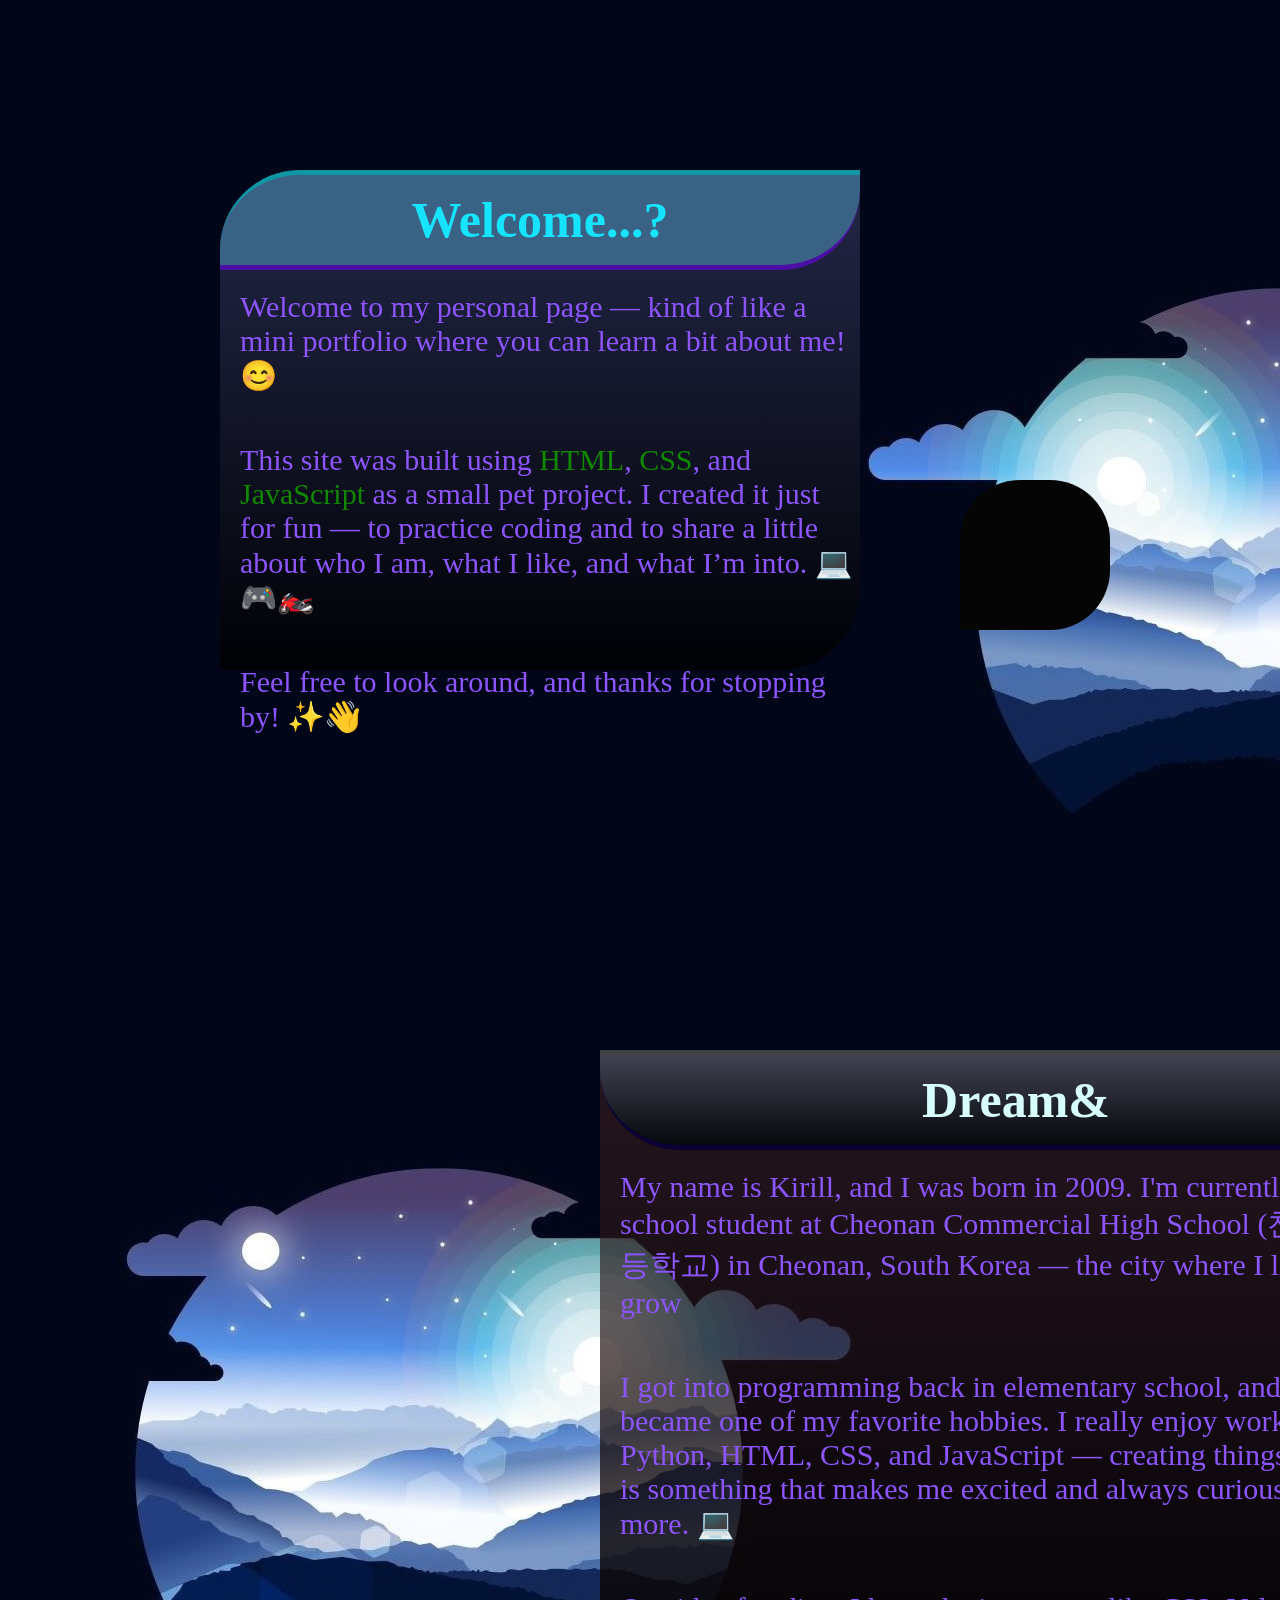
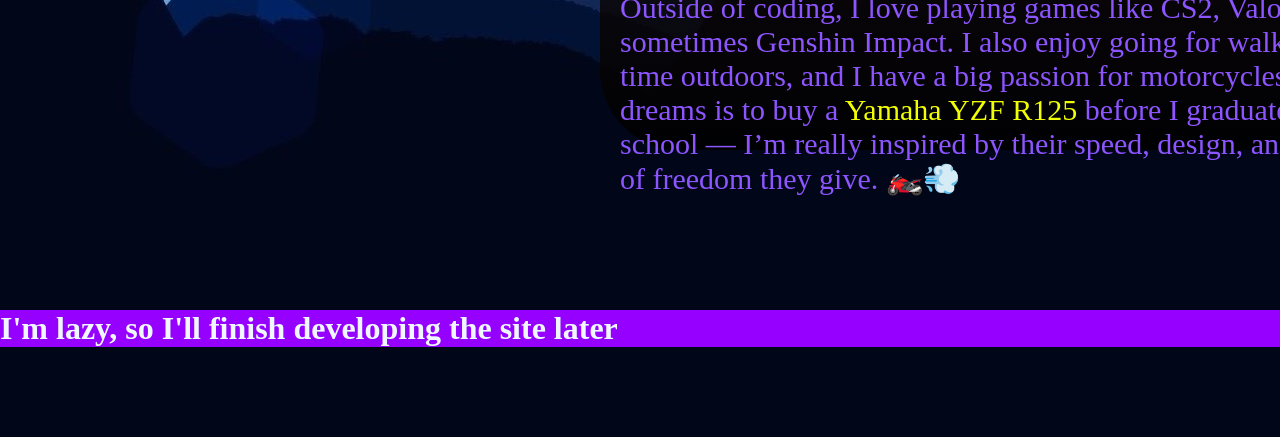
==== index.html @ a8b3a46a "warp" ====
<!DOCTYPE html>
<html lang="en">
<head>
    <meta charset="UTF-8">
    <meta name="viewport" content="width=device-width, initial-scale=1.0">
    <link rel="stylesheet" href="style.css">
    <title>Neikm</title>
</head>
<body>
    <section class="about">
        <div class="skills">
            <div class="title">
                <h1>Welcome...?</h1>
            </div>
            <div class="description">
                <p>Welcome to my personal page — kind of like a mini portfolio where you can learn a bit about me! 😊</p>
                <p>This site was built using <span>HTML</span>, <span>CSS</span>, and <span>JavaScript</span> as a small pet project. I created it just for fun — to practice coding and to share a little about who I am, what I like, and what I’m into. 💻🎮🏍️</p>
                <p>Feel free to look around, and thanks for stopping by! ✨👋</p>
            </div>
        </div>
        <div class="photo">
            <img class="img1" src="image/MyPhoto2.jpg" alt="">
            <img class="img2" src="image/MyPhoto.jpg" alt="">
        </div>
    </section>

    <section class="main">
        <div class="skills">
            <div class="title">
                <h1>Dream&</h1>
            </div>
            <div class="description">
                <p>My name is Kirill, and I was born in 2009. I'm currently a high school student at Cheonan Commercial High School (천안상업고등학교) in Cheonan, South Korea — the city where I live and grow</p>
                <p>I got into programming back in elementary school, and it quickly became one of my favorite hobbies. I really enjoy working with Python, HTML, CSS, and JavaScript — creating things with code is something that makes me excited and always curious to learn more. 💻</p>
                <p>Outside of coding, I love playing games like CS2, Valorant, and sometimes Genshin Impact. I also enjoy going for walks, spending time outdoors, and I have a big passion for motorcycles. One of my dreams is to buy a <span>Yamaha YZF R125</span> before I graduate from high school — I’m really inspired by their speed, design, and the feeling of freedom they give. 🏍️💨</p>
                <p></p>
            </div>
        </div>
        <div class="photo">
            <img class="img2" src="https://avatars.mds.yandex.net/get-autoru-vos/2165557/c4b07b7949fbb5849cb17d900a7f7668/456x342" alt="">
            <img class="img1" src="https://img.webike-cdn.net/images/mybike/447/34447_16873_M.jpg" alt="">
        </div>
    </section>

    <h1 class="border">I'm lazy, so I'll finish developing the site later</h1>
</body>
</html>
---- style.css ----
@import url('https://fonts.googleapis.com/css2?family=Edu+NSW+ACT+Cursive:wght@400..700&display=swap');

* {
    margin: 0 0;
}

body {
    background-color: rgb(1, 6, 25);
    margin-bottom: 90px;
}

.about {
    background-image: url("image/main_background.jpeg");
    /* background-color: rgb(60, 60, 60); */
    height: 680px;
    padding: 60px 0 60px 0;
    margin-top: 110px;
}

.skills {
    border-radius: 80px 0 80px 0;
    position: absolute;
    /* background-color: rgb(43, 34, 51); */
    background-image: linear-gradient(rgb(36, 40, 73), rgba(0, 0, 0, 0.786));
    justify-content: center;
    align-items: center;
    height: 500px;
    width: 50%;
    animation: flight 6s infinite;
    margin-left: 220px;
}

.title {
    background-color: rgb(58, 98, 133);
    border-bottom: 5px solid #4b0fa5;
    border-top: 5px solid #0f96a5;
    height: 90px;
    display: flex;
    justify-content: center;
    align-items: center;
    border-radius: 80px 0;
}

.title h1 {
    color: rgb(22, 228, 255);
    font-family: "Edu NSW ACT Cursive", cursive;
    margin: 0;
    font-size: 50px;
}

.description {
    background-color: rgba(0, 0, 0, 0);
    height: 360px;
    margin-top: 20px;
}

.description p {
    margin-left: 20px;
    margin-bottom: 50px;
    font-size: 30px;
    color: rgb(141, 85, 255);
}

.description span {
    color: rgb(16, 136, 0);
}

.photo {
    left: 960px;
    margin-top: 310px;
    background-color: rgb(5, 5, 5);
    position: absolute;
    width: 150px;
    height: 150px;
    border-radius: 60px 60px 60px 0;
    animation: photo_flight 6s infinite;
    overflow: hidden;
}

.photo img {
    position: absolute;
    width: 100%;
    height: 100%;
    object-fit: cover;
    border-radius: 60px 60px 60px 0;
    animation: fade 12s infinite;
    opacity: 0;
}

.photo .img1 {
    animation-delay: 0s;
}

.photo .img2 {
    animation-delay: 6s;
}

.main {
    background-image: url("image/main_background_reverse.jpeg");
    height: 800px;
    padding: 60px 0 60px 0;
    margin-top: 80px;
}

.main .skills {
    margin-left: 600px;
    background-image: linear-gradient(rgba(73, 36, 36, 0.525), rgba(0, 0, 0, 0.913));
    height: 700px;
    width: 65%;
    border-radius: 0 80px 0 80px;
}

.main .title {    
    background-image: linear-gradient(rgba(73, 36, 36, 0.525), rgba(0, 0, 0, 0.913));
    border-bottom: 5px solid #0a0036;
    border-top: 5px solid #424242;
    height: 90px;
    display: flex;
    justify-content: center;
    align-items: center;
    
    border-radius: 0 80px;

}

.main .title h1{    
    color: rgb(214, 255, 253);
}

.main .photo {
    margin-left: 650px;
    top: 1280px;
    width: 150px;
    height: 150px;
    border-radius: 60px 60px 60px 0;
}

.main span {
    color: rgb(242, 255, 0);
}

.border {
    color: aliceblue;
    background-color: rgb(149, 0, 255);
}

@keyframes fade {
    0%   { opacity: 0; }
    10%  { opacity: 1; }
    40%  { opacity: 1; }
    50%  { opacity: 0; }
    100% { opacity: 0; }
}

@keyframes flight {
    0%   { margin-top: 0px; }
    50% { margin-top: 20px; }
    100%   { margin-top: 0px; }
}

@keyframes photo_flight {
    0%   { margin-top: 310px; }
    50% { margin-top: 330px; }
    100%   { margin-top: 310px; }
}
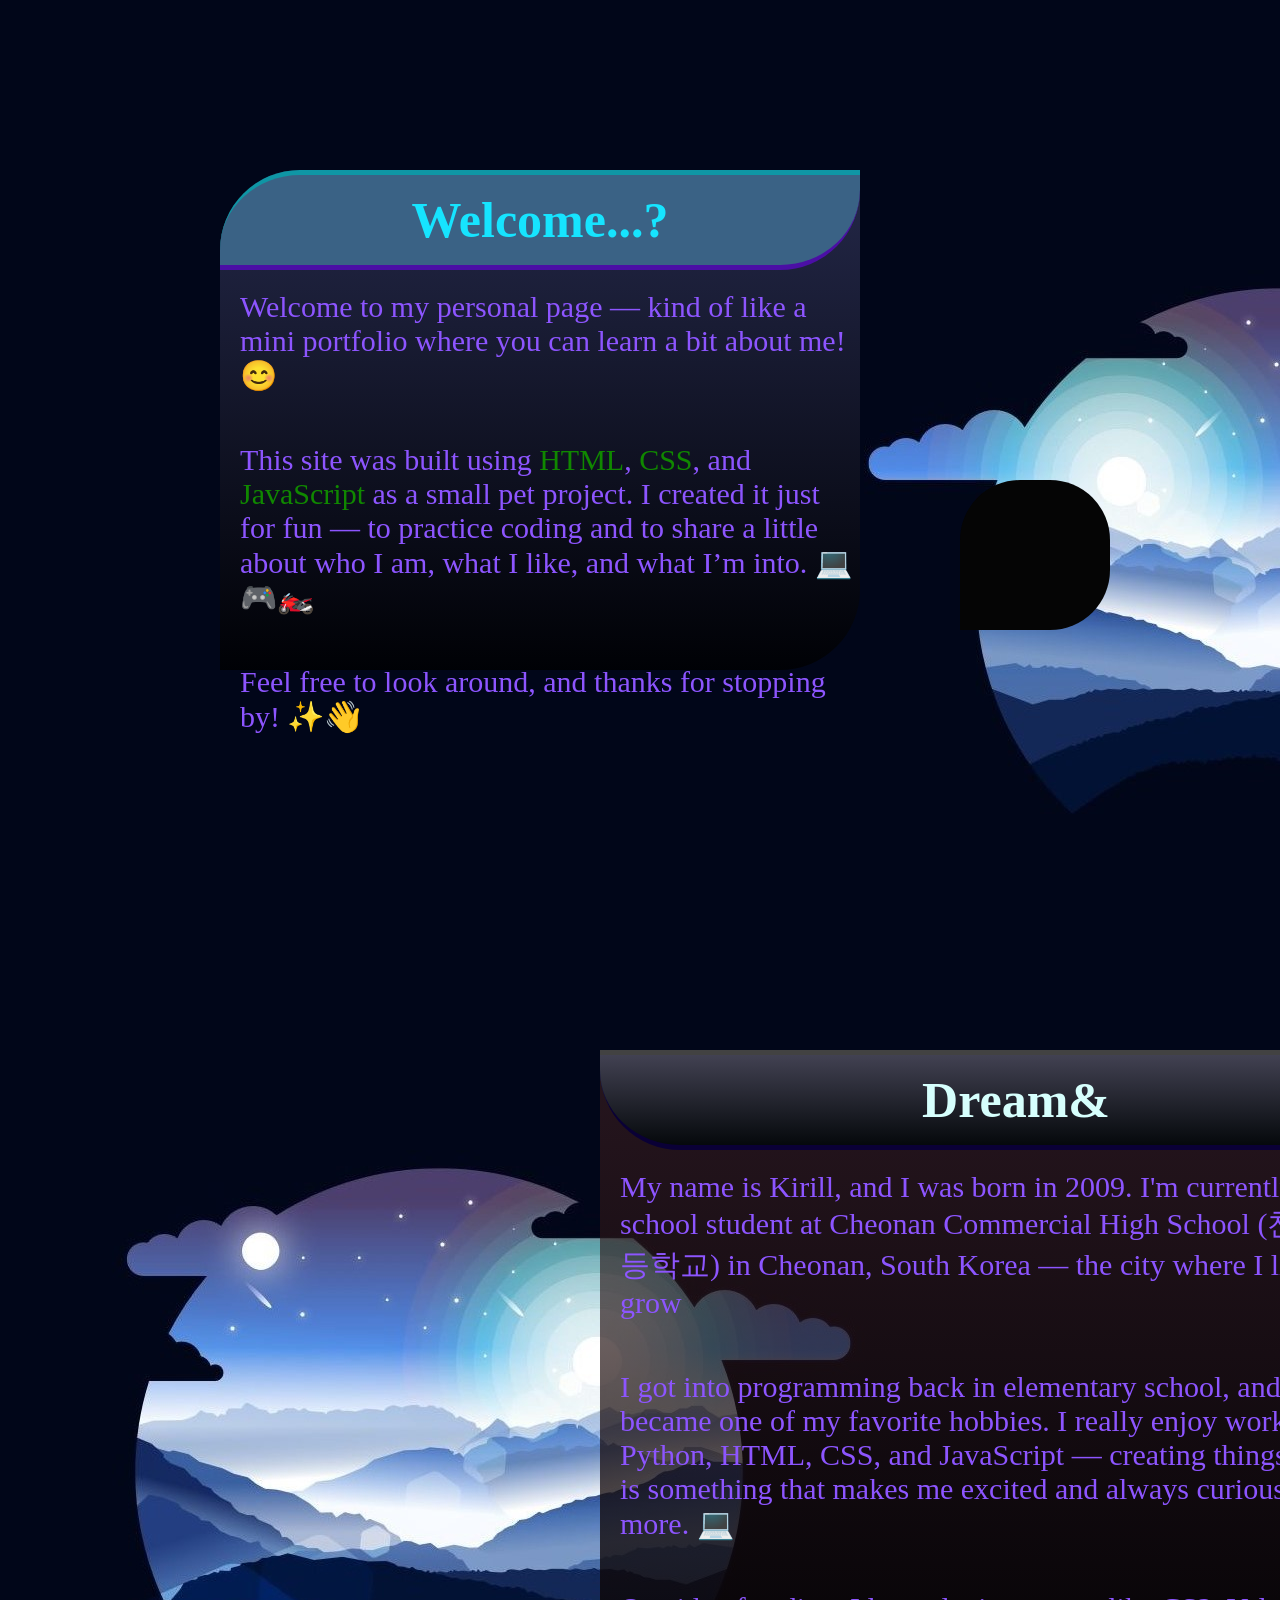
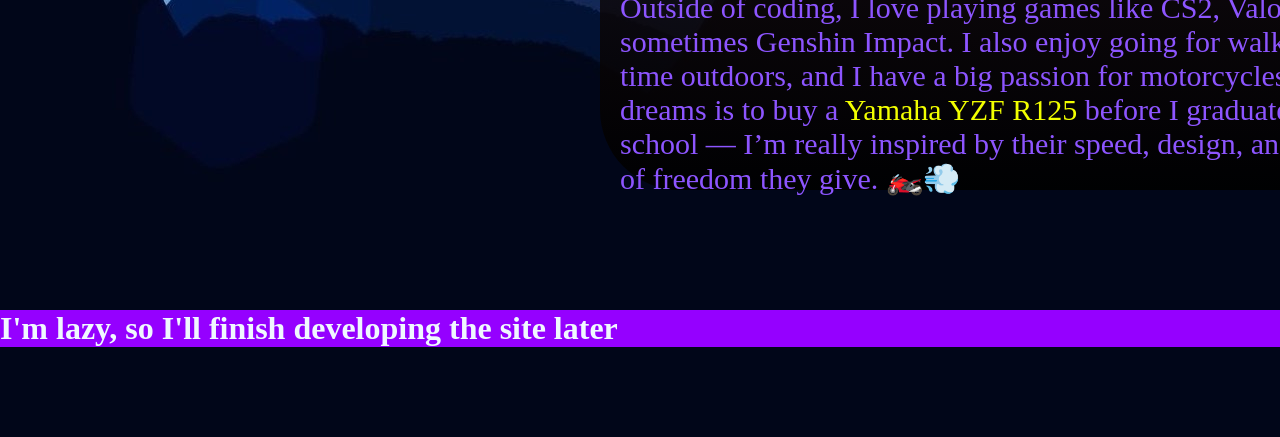
==== commit 3da77d8c: "mobile device ban" ====
--- a/index.html
+++ b/index.html
@@ -43,5 +43,6 @@
     </section>
 
     <h1 class="border">I'm lazy, so I'll finish developing the site later</h1>
+    <script src="script.js"></script>
 </body>
 </html>
--- a/style.css
+++ b/style.css
@@ -105,7 +105,7 @@
 .main .skills {
     margin-left: 600px;
     background-image: linear-gradient(rgba(73, 36, 36, 0.525), rgba(0, 0, 0, 0.913));
-    height: 700px;
+    height: 740px;
     width: 65%;
     border-radius: 0 80px 0 80px;
 }
@@ -144,6 +144,100 @@
     background-color: rgb(149, 0, 255);
 }
 
+/* Планшеты и большие телефоны в альбомной ориентации
+@media (max-width: 768px) {
+} */
+
+/* Обычные телефоны (включая S20 FE) */
+@media (max-width: 1080px) {
+    body {
+        background-color: rgb(0, 0, 0);
+    }
+
+    .about {
+        background-image: url("https://i.pinimg.com/736x/a3/21/a4/a321a4368ed53aaec64f213c88f20d55.jpg");
+        /* background-color: rgb(60, 60, 60); */
+        height: 1200px;
+        margin-top: 110px;
+    }
+
+    .skills {
+        border-radius: 80px 0 80px 0;
+        position: absolute;
+        background-image: linear-gradient(rgb(36, 40, 73), rgba(0, 0, 0, 0.786));
+        justify-content: center;
+        align-items: center;
+        height: 800px;
+        width: 65%;
+        animation: flight 6s infinite;
+        margin-left: 90px;
+    }
+
+    .title {
+        background-color: rgb(58, 98, 133);
+        border-bottom: 5px solid #4b0fa5;
+        border-top: 5px solid #0f96a5;
+        height: 90px;
+        display: flex;
+        justify-content: center;
+        align-items: center;
+        border-radius: 80px 0;
+    }
+
+    .description p {
+        margin-left: 20px;
+        margin-bottom: 70px;
+        font-size: 30px;
+        color: rgb(141, 85, 255);
+    }
+
+    .photo {
+        left: 250px;
+        top: 400px;
+        background-color: rgb(5, 5, 5);
+        position: absolute;
+        width: 90px;
+        height: 90px;
+        border-radius: 60px 60px 60px 0;
+        animation: photo_flight 6s infinite;
+        overflow: hidden;
+    }
+
+    .main {
+    background-image: url("image/main_background_reverse.jpeg");
+    height: 900px;
+    padding: 60px 0 60px 0;
+    margin-top: 80px;
+    }
+
+    .main .skills {
+        margin-left: 100px;
+        background-image: linear-gradient(rgba(73, 36, 36, 0.525), rgba(0, 0, 0, 0.913));
+        height: 740px;
+        width: 65%;
+        border-radius: 0 80px 0 80px;
+    }
+
+    .main .title {    
+        background-image: linear-gradient(rgba(73, 36, 36, 0.525), rgba(0, 0, 0, 0.913));
+        border-bottom: 5px solid #0a0036;
+        border-top: 5px solid #424242;
+        height: 90px;
+        display: flex;
+        justify-content: center;
+        align-items: center;
+        border-radius: 0 80px;
+    }
+
+    .main .photo {
+    margin-left: 250px;
+    top: 1780px;
+    width: 90px;
+    height: 90px;
+    border-radius: 60px 60px 60px 0;
+    }
+}
+
 @keyframes fade {
     0%   { opacity: 0; }
     10%  { opacity: 1; }
